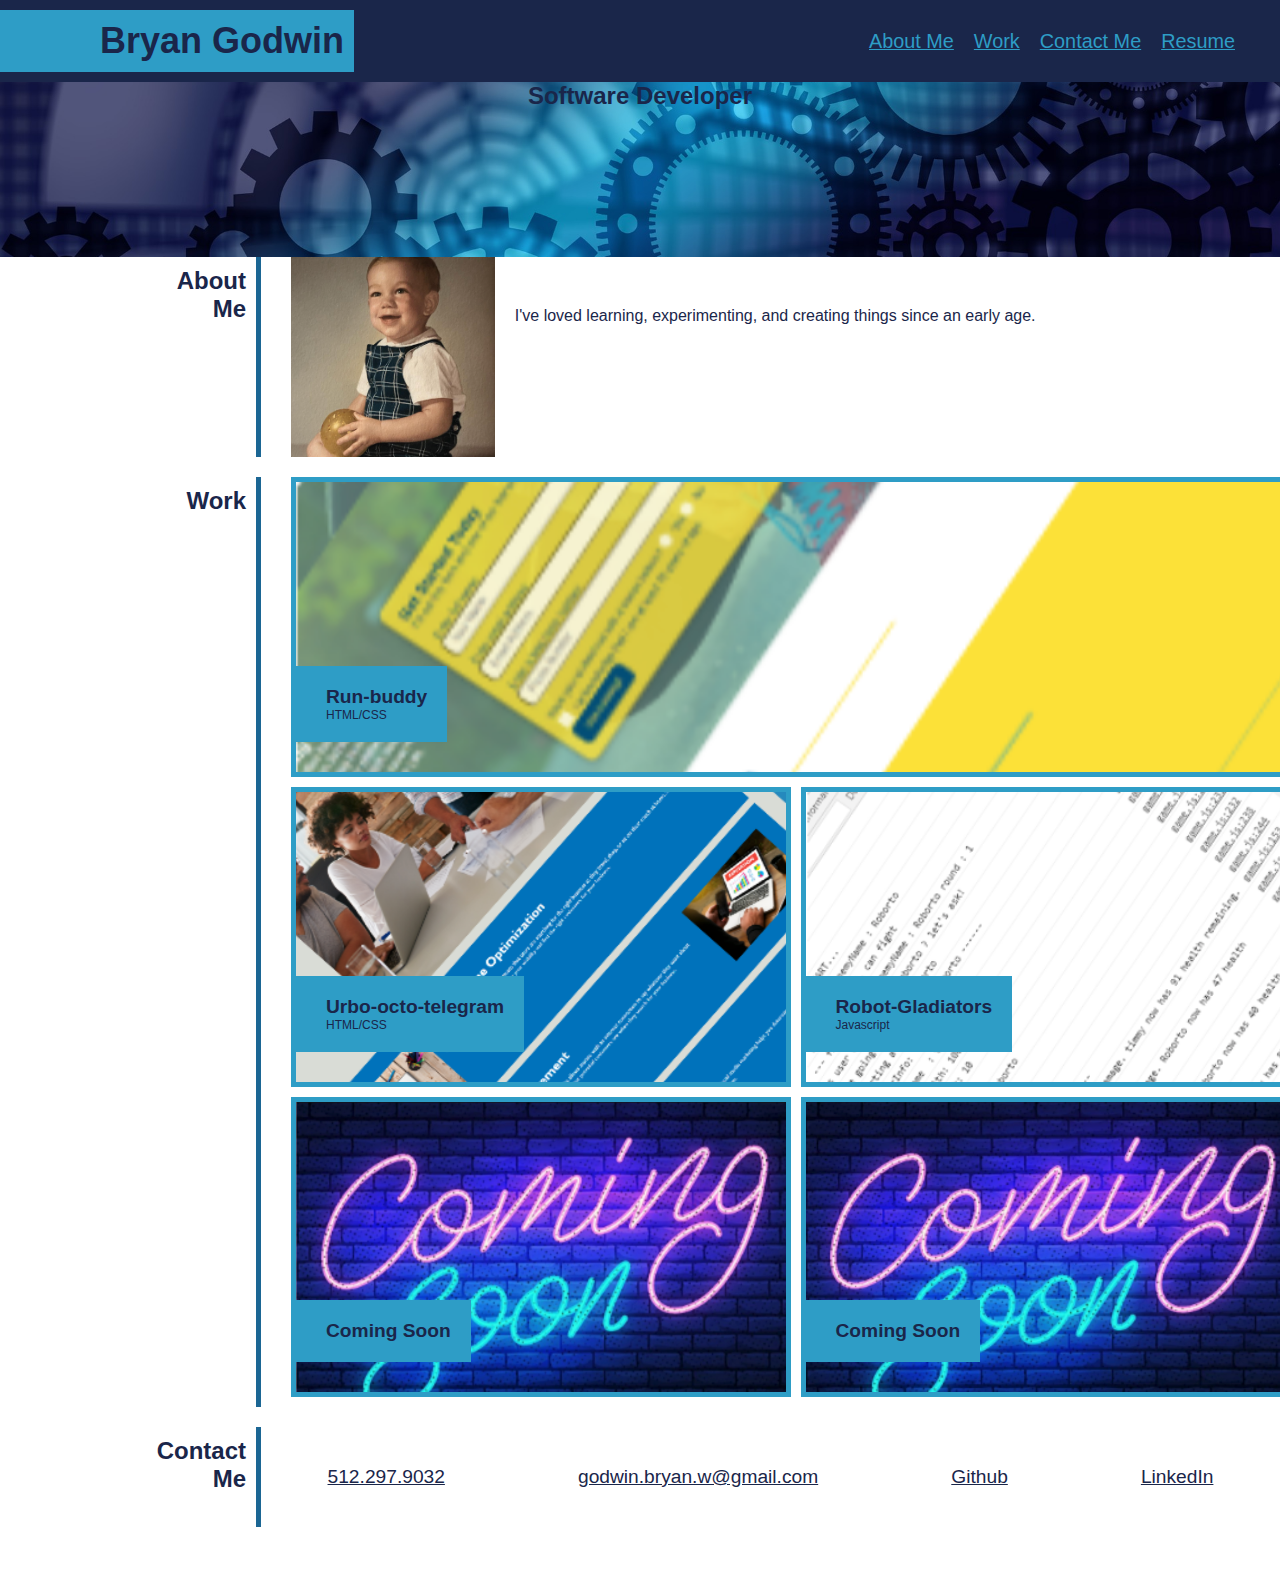
==== develop/index.html @ 1ed0c96d "added about me section content" ====
<!DOCTYPE html>
<html lang="en-us">
  <head>
    <meta charset="UTF-8" />
    <link rel="stylesheet" href="./assets/css/styles.css" />
    <title>Bryan Godwin Developer Portfolio</title>
  </head>

  <body>
    <!-- Header Section Starts Here -->
    <header>
      <h1>Bryan Godwin</h1>
      <nav>
        <ul>
          <li>
            <a href="#about-me">About Me</a>
          </li>
          <li>
            <a href="#work">Work</a>
          </li>
          <li>
            <a href="#contact-me">Contact Me</a>
          </li>
          <li>
            <a href="#resume">Resume</a>
          </li>
        </ul>
      </nav>
    </header>
    <!-- Header Section Ends Here -->

    <!-- Hero Section Starts Here -->
    <section id="hero" class="hero-section">
      <h2>Software Developer</h2>
    </section>
    <!-- Hero Section Ends Here -->

    <!-- About Me Section Starts Here -->
    <section id="about-me" class="category-row-item">
      <div class="category-title">
        <div class="category-title-content">
          <h2>About</h2>
          <h2>Me</h2>
        </div>
      </div>
      <div class="category-content">
        <div class="about-me-collection">
          <div class="about-me-left-item">
            <div class="about-me-item-border">
              <img
                src="./assets/images/bg_photo.png"
                alt="a young Bryan Godwin, eager to learn HTML and CSS"
              />
            </div>
          </div>

          <div class="about-me-right-item">
            <div class="about-me-item-border">
              <p>
                I've loved learning, experimenting, and creating things since an
                early age.
              </p>
              <br />
              <p>
                I love to code because I am always learning and challenging
                myself.
              </p>
              <br />
              <p>
                I love to code because it is fun. The sense of accomplishment
                when solving a complicated problem cannot be beat!
              </p>
              <br />
              <p>
                I love to code because it creates new opportunities for personal
                and professional growth.
              </p>
            </div>
          </div>
        </div>
      </div>
    </section>
    <!-- About Me Section Ends Here -->

    <!-- Work Section Starts Here -->
    <section id="work" class="category-row-item">
      <div class="category-title">
        <div class="category-title-content">
          <h2>Work</h2>
        </div>
      </div>
      <div class="category-content">
        <!-- This category content has two items, a "showcase project" and a "other projects"
             The "showcase project" can be styled independently of the "other projects"
        
             Each idividual project is in a div class "project-item"
             This div uses the onclick and style keywords to make this a clickable div with a background image

             The on-click url and background image are set in HTML rather than CSS because they are CONTENT 
             that belongs to a particular "project-item" instance, rather than a styling choice in CSS
        -->
        <div class="project-collection">
          <div class="showcase-project-item">
            <div
              class="project-item-border"
              onclick="location.href='https://godwinbw.github.io/run-buddy/';"
              style="
                cursor: pointer;
                background-image: url('./assets/images/run_buddy.png');
              "
            >
              <div class="project-label">
                <h4>Run-buddy</h4>
                <p>HTML/CSS</p>
              </div>
            </div>
          </div>

          <div class="project-item">
            <div
              class="project-item-border"
              onclick="location.href='https://godwinbw.github.io/urban-octo-telegram/Develop/';"
              style="
                cursor: pointer;
                background-image: url('./assets/images/urbo_octo_telegram.png');
              "
            >
              <div class="project-label">
                <h4>Urbo-octo-telegram</h4>
                <p>HTML/CSS</p>
              </div>
            </div>
          </div>

          <div class="project-item">
            <div
              class="project-item-border"
              onclick="location.href='https://godwinbw.github.io/robot-gladiators/';"
              style="
                cursor: pointer;
                background-image: url('./assets/images/robot_gladiators.png');
              "
            >
              <div class="project-label">
                <h4>Robot-Gladiators</h4>
                <p>Javascript</p>
              </div>
            </div>
          </div>

          <div class="project-item">
            <div
              class="project-item-border"
              style="background-image: url('./assets/images/coming_soon_1.png')"
            >
              <div class="project-label">
                <h4>Coming Soon</h4>
              </div>
            </div>
          </div>

          <div class="project-item">
            <div
              class="project-item-border"
              style="background-image: url('./assets/images/coming_soon_2.png')"
            >
              <div class="project-label">
                <h4>Coming Soon</h4>
              </div>
            </div>
          </div>
        </div>
      </div>
    </section>
    <!-- Work Section Starts Here -->

    <!-- Contact Me Section Starts Here -->
    <section id="contact-me" class="category-row-item">
      <div class="category-title">
        <div class="category-title-content">
          <h2>Contact</h2>
          <h2>Me</h2>
        </div>
      </div>
      <div class="category-content">
        <div class="contact-me-collection">
          <div class="contact-me-item">
            <div class="contact-me-item-content">
              <a href="tel:512-297-9032">512.297.9032</a>
            </div>
          </div>

          <div class="contact-me-item">
            <div class="contact-me-item-content">
              <a href="mailto:godwin.bryan.w@gmail.com"
                >godwin.bryan.w@gmail.com</a
              >
            </div>
          </div>

          <div class="contact-me-item">
            <div class="contact-me-item-content">
              <a href="https://github.com/godwinbw">Github</a>
            </div>
          </div>

          <div class="contact-me-item">
            <div class="contact-me-item-content">
              <a href="https://www.linkedin.com/in/bryangodwin">LinkedIn</a>
            </div>
          </div>
        </div>
      </div>
    </section>
    <!-- Contact Me Section Ends Here -->
  </body>
</html>
---- develop/assets/css/styles.css ----
/* custom variables */

/* background image taken from */
/* https://pixabay.com/illustrations/gears-wallpaper-banner-header-1311171/ */

/* color pallete generated using background image        */
/* https://www.canva.com/colors/color-palette-generator/ */
/* https://color.adobe.com/create/image */

:root {
  --big-stone: #1a264aff;
  --curious-blue: #2e9dc6ff;
  --matisse: #1b6694ff;
  --jelly-bean: #2a85aaff;
}

/* remove default margins from every elememt */
* {
  margin: 0;
  padding: 0;
  box-sizing: border-box;
}

/* styles for all content in the body */
body {
  color: var(--big-stone);
  font-family: Helvetia, Arial, sans-serif;
}

/* Header Style Start */
header {
  padding-left: 0px;
  padding-right: 35px;
  padding-top: 10px;
  padding-bottom: 10px;

  background-color: var(--big-stone);
  display: flex;
  justify-content: space-between;
  flex-wrap: wrap;
  position: -webkit-sticky;
  position: sticky;
  top: 0;
  z-index: 9999;
}

header h1 {
  font-weight: bold;
  font-size: 36px;
  color: var(--big-stone);
  background-color: var(--curious-blue);
  padding-left: 100px;
  padding-right: 10px;
  padding-top: 10px;
  padding-bottom: 10px;
  text-shadow: 0 0 10px rgba(0, 0, 0, 0, 0.5);
}

header nav {
  display: flex;
  align-items: center;
}

header nav ul {
  display: flex;
  flex-wrap: wrap;
  justify-content: space-between;
  align-items: center;
  list-style: none;
}

header nav ul li a {
  align-items: center;
  padding: 10px 10px;
  font-weight: lighter;
  font-size: 1.55vw;
  color: var(--curious-blue);
  text-shadow: 0 0 10px rgba(0, 0, 0, 0, 0.5);
}

header nav ul li a:hover {
  background: var(--curious-blue);
  color: var(--big-stone);
  border-radius: 15px;
  text-shadow: none;
}

/* Header Style End */

/* Hero Section Style Start */
.hero-section {
  background-image: url("../images/hero_background.jpg");
  background-size: cover;
  background-position: center;
  background-attachment: scroll;
  background-position: 80%;
  min-height: 175px;

  display: flex;
  justify-content: center;
  flex-wrap: wrap;
  align-items: flex-start;
}

/* Hero Section Style End */

/* CATEGORY Content Style Start */
/* This is a generic style used for a CATEGORY row (e.g. "About Me" or "Work") */

.category-row-item {
  display: flex;
  flex-direction: row;
  flex-wrap: nowrap;
  justify-content: flex-start;
  align-items: flex-start;
  align-content: stretch;
  margin-bottom: 20px;
}

.category-title {
  display: flex;
  order: 0;
  flex: 0 1 20%;
  align-self: auto;
  min-width: 150px;

  margin-top: 10px;
  margin-bottom: 30px;

  justify-content: flex-end;
  align-items: flex-start;
}

.category-title-content {
  display: flex;
  flex-direction: column;
  padding-top: 0px;
  padding-right: 10px;
  padding-bottom: 30px;
  align-self: flex-start;
}

.category-title-content h2 {
  align-self: flex-end;
}

.category-content {
  display: flex;
  flex-direction: row;
  flex-wrap: wrap;
  order: 0;
  flex: 0 1 80%;
  align-self: auto;
  border-left: 5px solid var(--matisse);
  padding-top: 0px;
  padding-bottom: 0px;
  min-height: 100px;
}

/* ABOUT ME Section Style Start */
.about-me-collection {
  display: flex;
  flex-direction: row;
  flex-wrap: wrap;
  align-items: center;
  justify-content: space-between;
  min-width: 100%;
  max-width: 100%;
  min-height: 100%;
  margin-left: 30px;
}

.about-me-left-item {
  display: flex;
  order: 0;
  flex: 0 1 20%;
  align-self: auto;
  min-height: 50px;
  max-height: 200px;

  margin-top: 0px;
  margin-bottom: 0px;

  justify-content: center;
  align-items: center;
  overflow: hidden;
}

.about-me-left-item img {
  min-width: 100%;
  min-height: 100%;
  object-fit: contain;
}

.about-me-right-item {
  display: flex;
  flex-direction: column;
  flex-wrap: nowrap;
  order: 0;
  flex: 0 1 80%;
  align-self: auto;
  padding-top: 0px;
  padding-bottom: 0px;
  padding-left: 20px;
  min-height: 100px;
}

.about-me-item-border {
  display: flex;
  align-self: auto;
  min-width: 100%;
  max-width: 100%;
  min-height: 100%;
  max-height: 100%;
}

.about-me-right-item p {
  display: flex;
  min-height: 100%;
  max-height: 100%;
  min-width: 100%;
  min-width: 100%;
}

/* ABOUT ME Section Style End */

/* AT WORK Section Style Start */

.project-collection {
  display: flex;
  flex-direction: row;
  flex-wrap: wrap;
  justify-content: flex-start;
  align-items: flex-start;
  align-content: stretch;
  min-width: 100%;
  margin-left: 30px;
}

.showcase-project-item {
  display: flex;
  align-self: auto;
  min-width: 100%;
  max-width: 100%;
  min-height: 300px;

  padding-right: 10px;
  margin-bottom: 10px;
}

.project-item {
  display: flex;
  align-self: auto;
  min-width: 50%;
  max-width: 50%;
  min-height: 300px;

  padding-right: 10px;
  margin-bottom: 10px;
}

.project-item-border {
  display: flex;
  align-self: auto;
  min-width: 100%;
  max-width: 100%;
  min-height: 100%;
  max-height: 100%;

  background-size: cover;

  border-color: var(--curious-blue);
  border-width: 5px;
  border-style: solid;
}

.project-label {
  background-color: var(--curious-blue);

  padding-left: 30px;
  padding-right: 20px;
  padding-top: 20px;
  padding-bottom: 20px;

  margin-bottom: 30px;
  align-self: flex-end;
}

.project-label h4 {
  display: flex;
  font-size: larger;
  font-weight: bold;
  color: var(--big-stone);
  text-shadow: 0 0 10px rgba(0, 0, 0, 0, 0.5);
}

.project-label p {
  display: flex;

  font-weight: normal;
  font-size: 12px;
  color: var(--big-stone);
}

/* AT WORK Section Style End */

/* CONTACT ME Section Style Start */

.contact-me-collection {
  display: flex;
  flex-direction: row;
  flex-wrap: wrap;
  align-items: center;
  justify-content: space-around;
  min-width: 100%;
  max-width: 100%;
  min-height: 100%;
}
.contact-me-item {
  display: flex;
  align-self: center;
}

.contact-me-item-content {
  display: flex;
}

.contact-me-item-content a {
  color: var(--big-stone);
  font-family: Helvetia, Arial, sans-serif;
  font-size: larger;
}

/* CONTACT ME Section Style End */

/* RESPONSIVE DESIGN Section Start */

/* MEDIA QUERY FOR SMALLER DESKTOP SCREENS AND SMALLER */
@media screen and (max-width: 980px) {
}

/* MEDIA QUERY FOR TABLETS AND SMALLER */
@media screen and (max-width: 768px) {
}

/* MEDIA QUERY FOR MOBILE PHONES AND SMALLER */
@media screen and (max-width: 575px) {
}
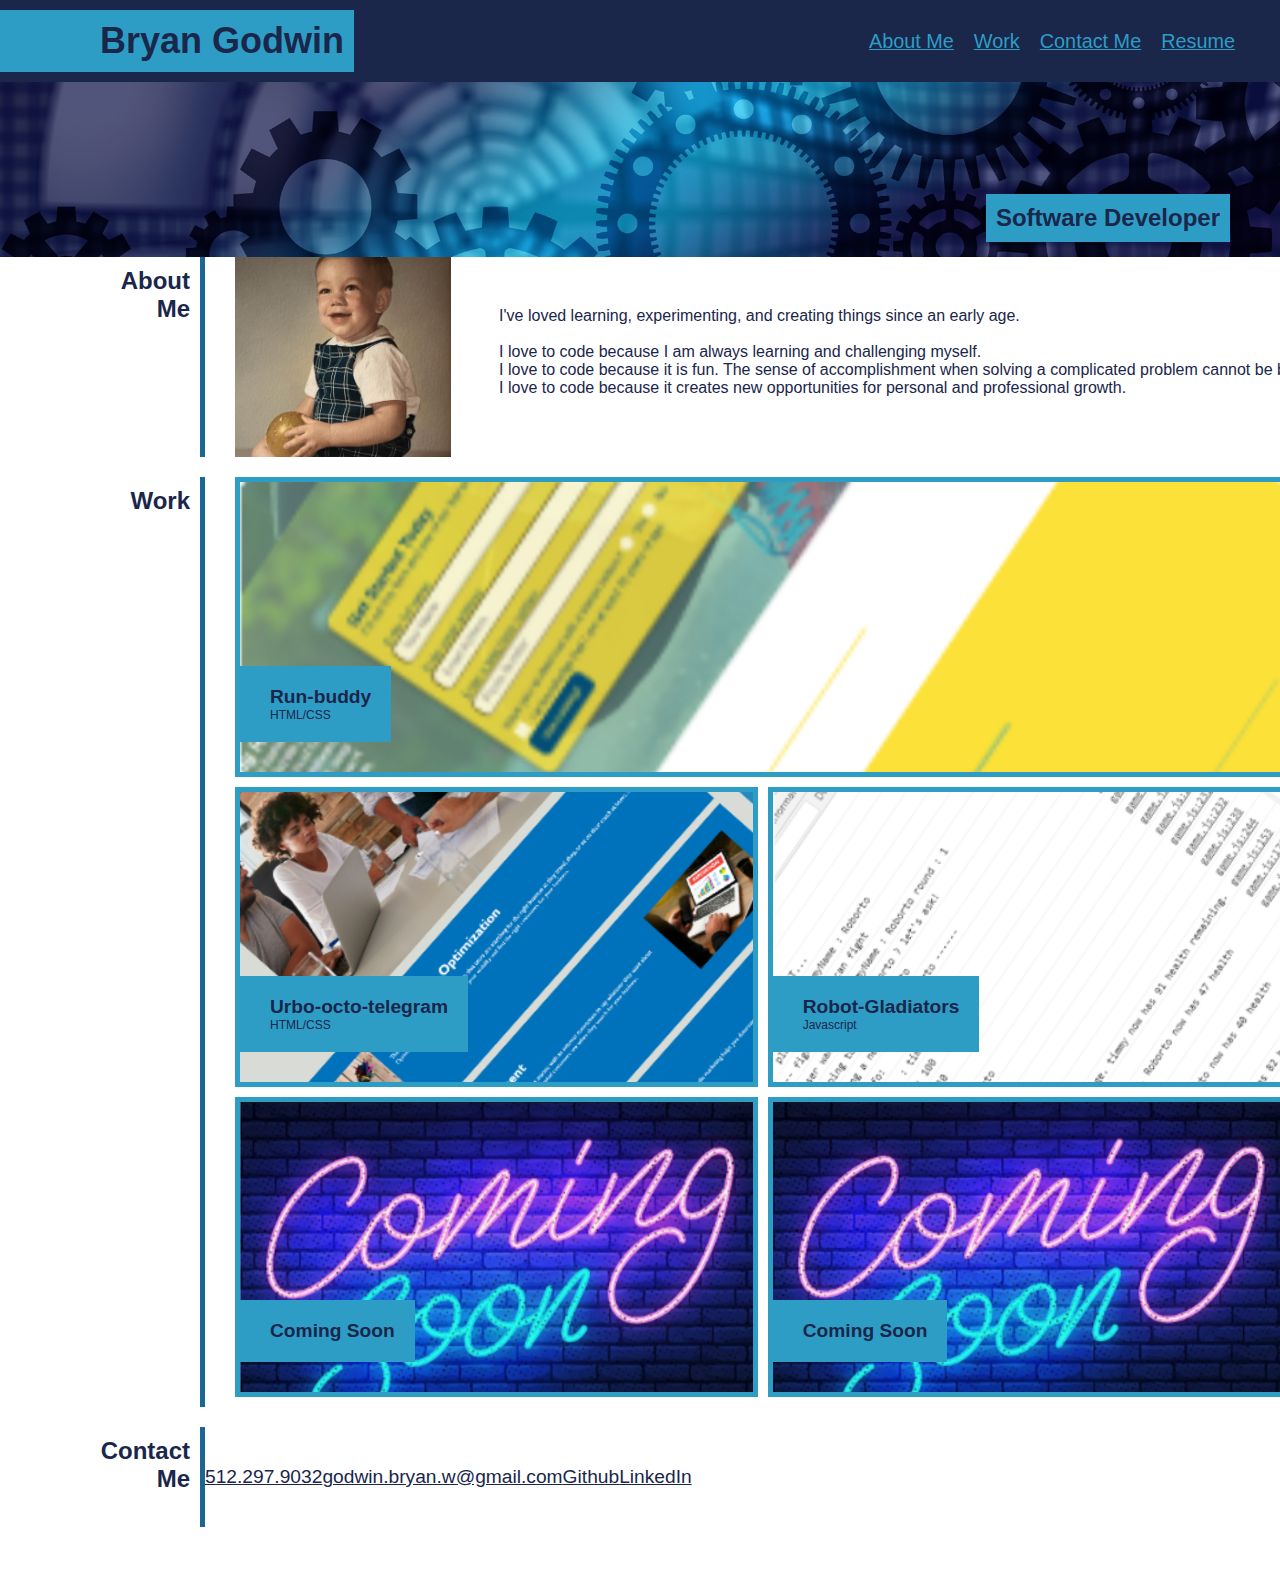
==== commit 716f01be: "added hero section css styling" ====
--- a/develop/index.html
+++ b/develop/index.html
@@ -31,7 +31,9 @@
 
     <!-- Hero Section Starts Here -->
     <section id="hero" class="hero-section">
-      <h2>Software Developer</h2>
+      <div class="hero-section-content">
+        <h2>Software Developer</h2>
+      </div>
     </section>
     <!-- Hero Section Ends Here -->
 
@@ -65,12 +67,10 @@
                 I love to code because I am always learning and challenging
                 myself.
               </p>
-              <br />
               <p>
                 I love to code because it is fun. The sense of accomplishment
                 when solving a complicated problem cannot be beat!
               </p>
-              <br />
               <p>
                 I love to code because it creates new opportunities for personal
                 and professional growth.
--- a/develop/assets/css/styles.css
+++ b/develop/assets/css/styles.css
@@ -97,9 +97,23 @@
   min-height: 175px;
 
   display: flex;
-  justify-content: center;
-  flex-wrap: wrap;
+  justify-content: flex-end;
+  flex-wrap: nowrap;
   align-items: flex-start;
+}
+
+.hero-section-content {
+  background-color: var(--curious-blue);
+
+  padding-left: 10px;
+  padding-right: 10px;
+  padding-top: 10px;
+  padding-bottom: 10px;
+
+  margin-bottom: 15px;
+  margin-right: 50px;
+
+  align-self: flex-end;
 }
 
 /* Hero Section Style End */
@@ -120,9 +134,10 @@
 .category-title {
   display: flex;
   order: 0;
-  flex: 0 1 20%;
-  align-self: auto;
-  min-width: 150px;
+  flex: 0 1 auto;
+  align-self: auto;
+  min-width: 200px;
+  max-width: 200px;
 
   margin-top: 10px;
   margin-bottom: 30px;
@@ -149,7 +164,7 @@
   flex-direction: row;
   flex-wrap: wrap;
   order: 0;
-  flex: 0 1 80%;
+  flex: 0 1 auto;
   align-self: auto;
   border-left: 5px solid var(--matisse);
   padding-top: 0px;
@@ -161,12 +176,10 @@
 .about-me-collection {
   display: flex;
   flex-direction: row;
-  flex-wrap: wrap;
+  flex-wrap: nowrap;
   align-items: center;
   justify-content: space-between;
-  min-width: 100%;
-  max-width: 100%;
-  min-height: 100%;
+
   margin-left: 30px;
 }
 
@@ -186,27 +199,25 @@
   overflow: hidden;
 }
 
-.about-me-left-item img {
-  min-width: 100%;
-  min-height: 100%;
-  object-fit: contain;
-}
-
 .about-me-right-item {
   display: flex;
   flex-direction: column;
-  flex-wrap: nowrap;
+  flex-wrap: wrap;
   order: 0;
-  flex: 0 1 80%;
+  flex: 0 1 auto;
   align-self: auto;
   padding-top: 0px;
   padding-bottom: 0px;
   padding-left: 20px;
   min-height: 100px;
+  max-height: 100%;
 }
 
 .about-me-item-border {
   display: flex;
+  flex-direction: column;
+  flex-wrap: nowrap;
+
   align-self: auto;
   min-width: 100%;
   max-width: 100%;
@@ -214,8 +225,22 @@
   max-height: 100%;
 }
 
-.about-me-right-item p {
-  display: flex;
+.about-me-item-border img {
+  min-width: 100%;
+  min-height: 100%;
+  object-fit: contain;
+}
+
+.about-me-item-border p {
+  display: flex;
+  flex-wrap: wrap;
+
+  font-size: medium;
+  font-weight: normal;
+
+  white-space: normal;
+  overflow-wrap: break-word;
+
   min-height: 100%;
   max-height: 100%;
   min-width: 100%;
@@ -341,8 +366,36 @@
 
 /* MEDIA QUERY FOR TABLETS AND SMALLER */
 @media screen and (max-width: 768px) {
+  .category-title {
+    min-width: 150px;
+    max-width: 150px;
+  }
+
+  .project-item {
+    min-height: 200px;
+  }
 }
 
 /* MEDIA QUERY FOR MOBILE PHONES AND SMALLER */
 @media screen and (max-width: 575px) {
-}
+  .category-title {
+    min-width: 100px;
+    max-width: 10px;
+  }
+
+  .category-content {
+    flex: 0 1 70%;
+  }
+
+  .project-item {
+    display: flex;
+    align-self: auto;
+    min-width: 100%;
+    max-width: 100%;
+    min-height: 100px;
+  }
+
+  .contact-me-collection {
+    flex-direction: column;
+  }
+}
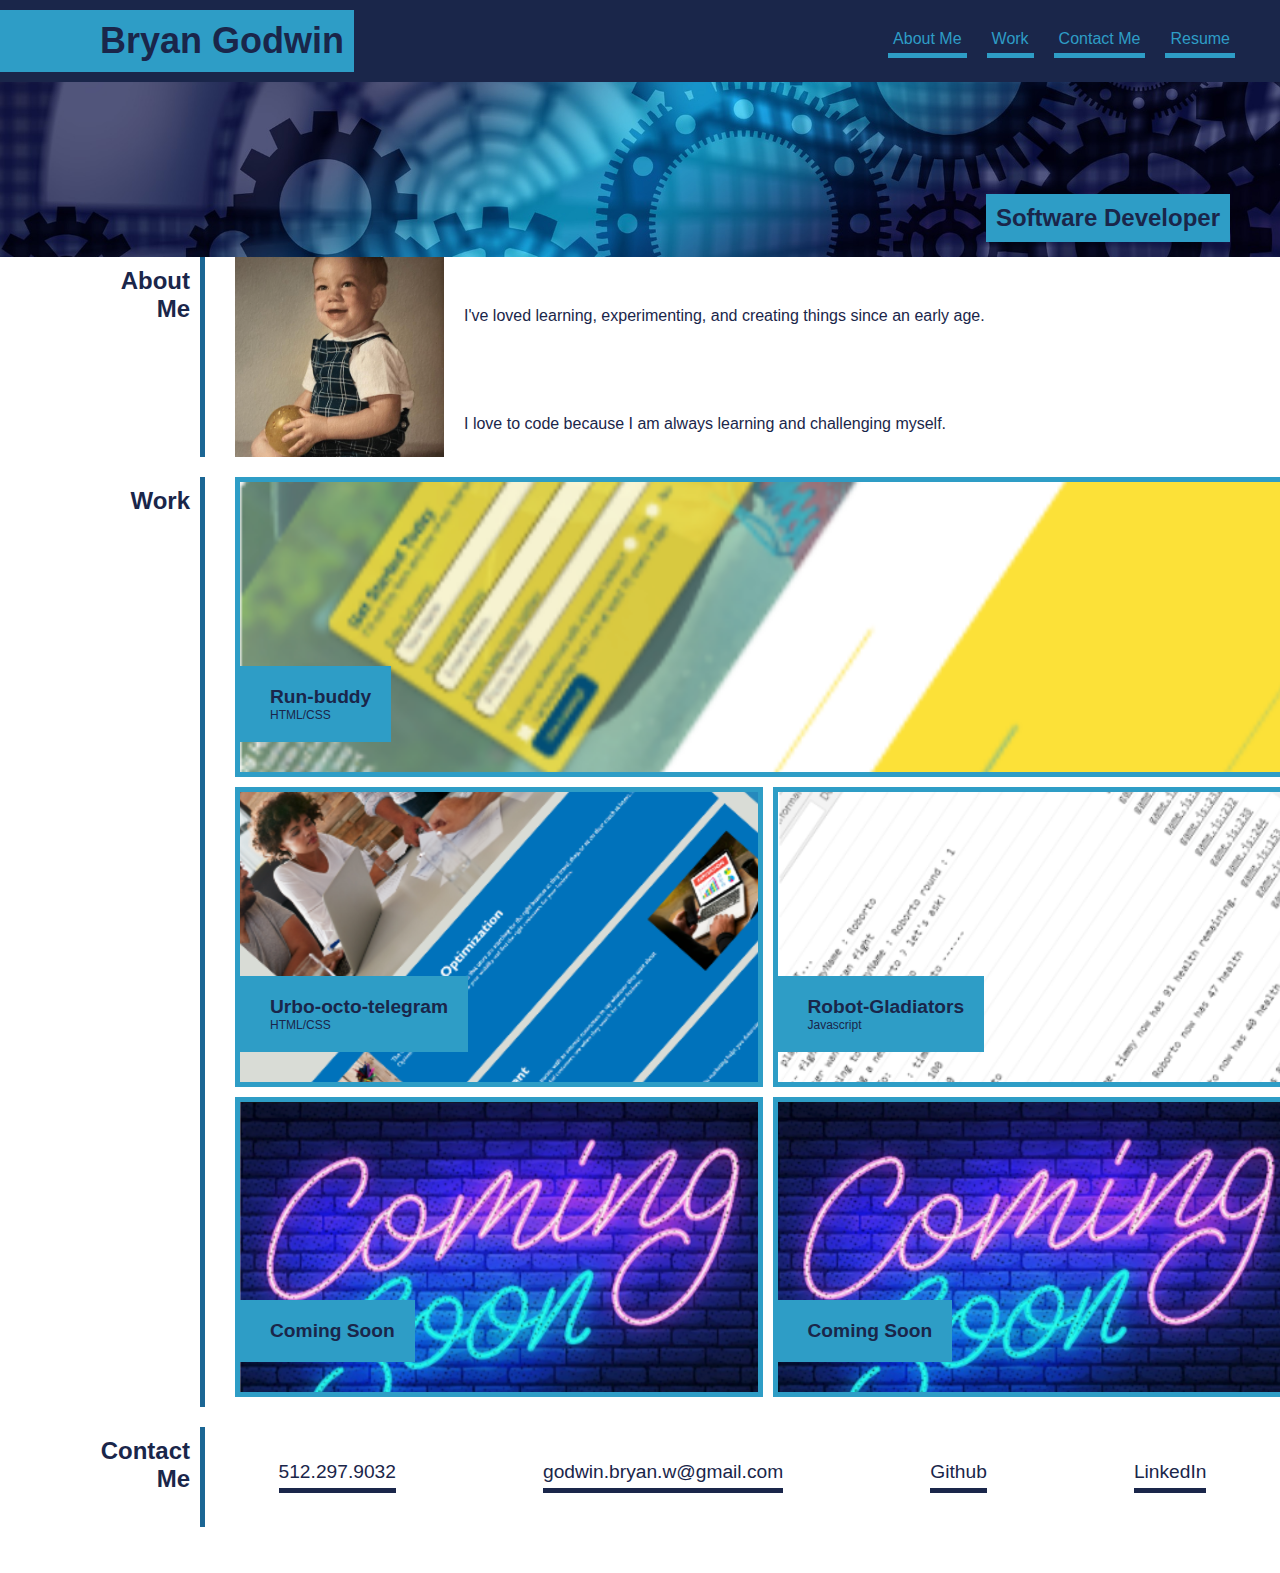
==== commit 7b1240fd: "still working on about me word wrap" ====
--- a/develop/index.html
+++ b/develop/index.html
@@ -2,6 +2,7 @@
 <html lang="en-us">
   <head>
     <meta charset="UTF-8" />
+    <meta name="viewport" content="width=device-width, initial-scale=1.0" />
     <link rel="stylesheet" href="./assets/css/styles.css" />
     <title>Bryan Godwin Developer Portfolio</title>
   </head>
@@ -47,8 +48,8 @@
       </div>
       <div class="category-content">
         <div class="about-me-collection">
-          <div class="about-me-left-item">
-            <div class="about-me-item-border">
+          <div class="about-me-photo">
+            <div class="about-me-photo-border">
               <img
                 src="./assets/images/bg_photo.png"
                 alt="a young Bryan Godwin, eager to learn HTML and CSS"
@@ -56,8 +57,8 @@
             </div>
           </div>
 
-          <div class="about-me-right-item">
-            <div class="about-me-item-border">
+          <div class="about-me-content">
+            <div class="about-me-content-border">
               <p>
                 I've loved learning, experimenting, and creating things since an
                 early age.
@@ -69,7 +70,7 @@
               </p>
               <p>
                 I love to code because it is fun. The sense of accomplishment
-                when solving a complicated problem cannot be beat!
+                when solving a complicated problem can't be beat!
               </p>
               <p>
                 I love to code because it creates new opportunities for personal
--- a/develop/assets/css/styles.css
+++ b/develop/assets/css/styles.css
@@ -59,30 +59,38 @@
 header nav {
   display: flex;
   align-items: center;
+  justify-content: space-around;
 }
 
 header nav ul {
   display: flex;
   flex-wrap: wrap;
-  justify-content: space-between;
+  justify-content: space-around;
   align-items: center;
   list-style: none;
 }
 
 header nav ul li a {
-  align-items: center;
-  padding: 10px 10px;
+  display: flex;
+  align-items: center;
+  padding: 5px;
+  margin: 10px;
   font-weight: lighter;
-  font-size: 1.55vw;
+  font-size: medium;
   color: var(--curious-blue);
   text-shadow: 0 0 10px rgba(0, 0, 0, 0, 0.5);
-}
-
+  border-bottom: 5px solid var(--curious-blue);
+}
+
+header nav ul li a:link {
+  text-decoration: none;
+}
 header nav ul li a:hover {
   background: var(--curious-blue);
   color: var(--big-stone);
   border-radius: 15px;
   text-shadow: none;
+  text-decoration: none;
 }
 
 /* Header Style End */
@@ -164,26 +172,29 @@
   flex-direction: row;
   flex-wrap: wrap;
   order: 0;
-  flex: 0 1 auto;
+  flex: 1 1 0;
   align-self: auto;
   border-left: 5px solid var(--matisse);
   padding-top: 0px;
   padding-bottom: 0px;
   min-height: 100px;
+  min-width: 0;
 }
 
 /* ABOUT ME Section Style Start */
 .about-me-collection {
   display: flex;
+  flex: 1 1 0;
   flex-direction: row;
-  flex-wrap: nowrap;
+  flex-wrap: wrap;
   align-items: center;
   justify-content: space-between;
 
   margin-left: 30px;
-}
-
-.about-me-left-item {
+  margin-bottom: 10p;
+}
+
+.about-me-photo {
   display: flex;
   order: 0;
   flex: 0 1 20%;
@@ -199,12 +210,32 @@
   overflow: hidden;
 }
 
-.about-me-right-item {
+.about-me-photo-border {
   display: flex;
   flex-direction: column;
+  flex-wrap: nowrap;
+
+  align-self: auto;
+  min-width: 100%;
+  max-width: 100%;
+  min-height: 100%;
+  max-height: 100%;
+
+  margin-bottom: 10px;
+}
+
+.about-me-photo-border img {
+  min-width: 100%;
+  min-height: 100%;
+  object-fit: scale-down;
+}
+
+.about-me-content {
+  display: flex;
+  flex-direction: column;
   flex-wrap: wrap;
   order: 0;
-  flex: 0 1 auto;
+  flex: 1 1 auto;
   align-self: auto;
   padding-top: 0px;
   padding-bottom: 0px;
@@ -213,33 +244,32 @@
   max-height: 100%;
 }
 
-.about-me-item-border {
+.about-me-content-border {
   display: flex;
   flex-direction: column;
   flex-wrap: nowrap;
+  flex: 1 1 0;
 
   align-self: auto;
   min-width: 100%;
   max-width: 100%;
   min-height: 100%;
   max-height: 100%;
-}
-
-.about-me-item-border img {
-  min-width: 100%;
-  min-height: 100%;
-  object-fit: contain;
-}
-
-.about-me-item-border p {
-  display: flex;
-  flex-wrap: wrap;
+
+  margin-bottom: 10px;
+}
+
+.about-me-content-border p {
+  display: flex;
+  flex-wrap: wrap;
+  flex: 1 1 auto;
 
   font-size: medium;
   font-weight: normal;
 
   white-space: normal;
   overflow-wrap: break-word;
+  word-wrap: break-word;
 
   min-height: 100%;
   max-height: 100%;
@@ -354,6 +384,12 @@
   color: var(--big-stone);
   font-family: Helvetia, Arial, sans-serif;
   font-size: larger;
+  padding-bottom: 5px;
+  border-bottom: 5px solid var(--big-stone);
+}
+
+.contact-me-item-content a:link {
+  text-decoration: none;
 }
 
 /* CONTACT ME Section Style End */
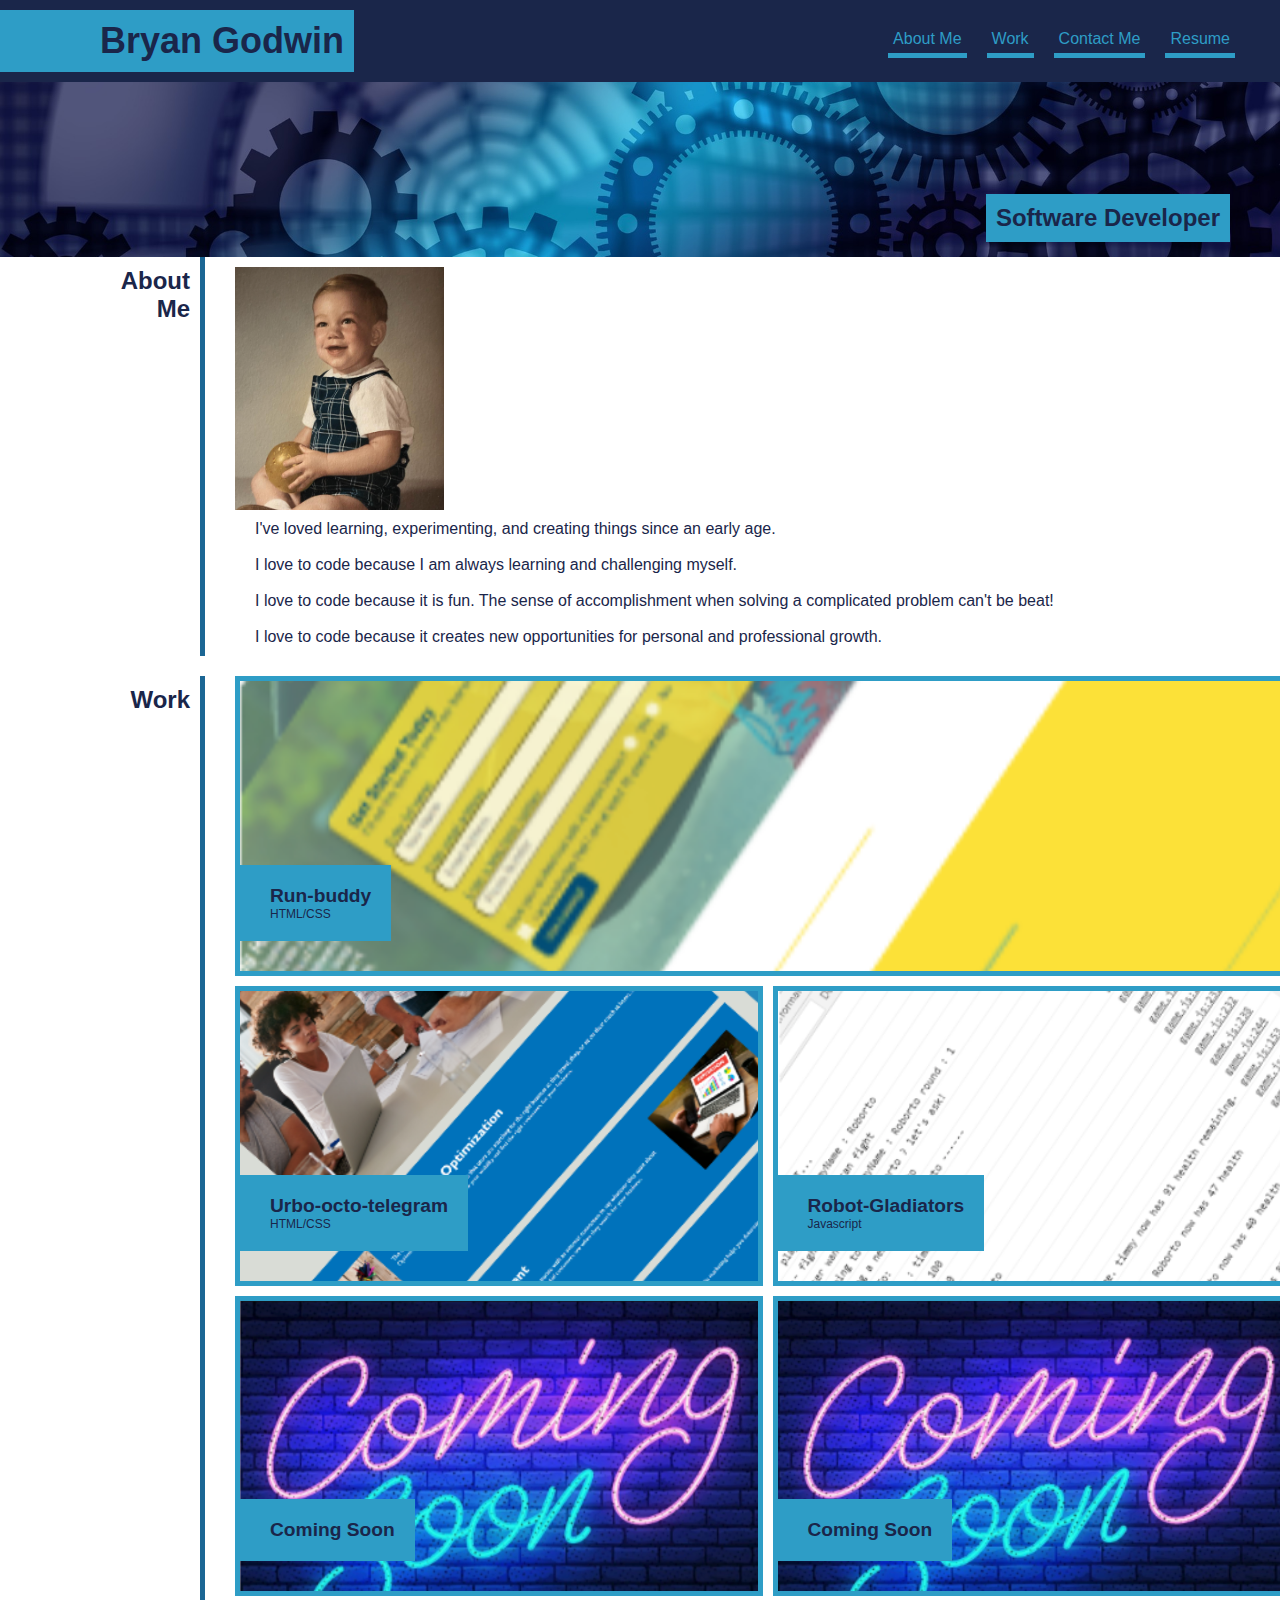
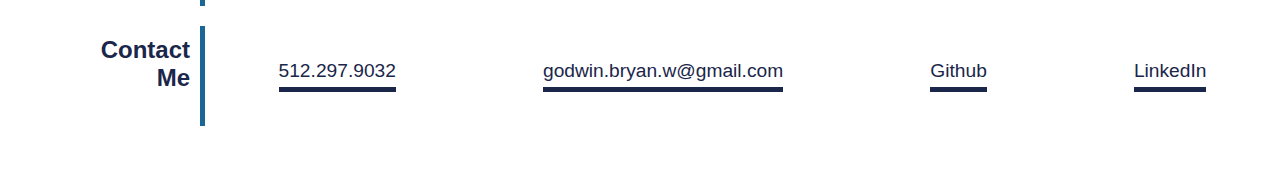
==== commit 1b98001f: "more changes to css" ====
--- a/develop/index.html
+++ b/develop/index.html
@@ -68,10 +68,12 @@
                 I love to code because I am always learning and challenging
                 myself.
               </p>
+              <br />
               <p>
                 I love to code because it is fun. The sense of accomplishment
                 when solving a complicated problem can't be beat!
               </p>
+              <br />
               <p>
                 I love to code because it creates new opportunities for personal
                 and professional growth.
--- a/develop/assets/css/styles.css
+++ b/develop/assets/css/styles.css
@@ -184,14 +184,15 @@
 /* ABOUT ME Section Style Start */
 .about-me-collection {
   display: flex;
-  flex: 1 1 0;
-  flex-direction: row;
-  flex-wrap: wrap;
-  align-items: center;
-  justify-content: space-between;
+  flex: 1 1 auto;
+  flex-direction: row;
+  flex-wrap: wrap;
+  align-items: center;
+  justify-content: flex-start;
 
   margin-left: 30px;
   margin-bottom: 10p;
+  max-width: 100%;
 }
 
 .about-me-photo {
@@ -200,34 +201,36 @@
   flex: 0 1 20%;
   align-self: auto;
   min-height: 50px;
-  max-height: 200px;
+  max-height: 1500px;
 
   margin-top: 0px;
   margin-bottom: 0px;
 
   justify-content: center;
   align-items: center;
-  overflow: hidden;
 }
 
 .about-me-photo-border {
   display: flex;
-  flex-direction: column;
+  flex-direction: row;
   flex-wrap: nowrap;
 
   align-self: auto;
+
+  margin-top: 10px;
+  margin-bottom: 10px;
   min-width: 100%;
   max-width: 100%;
   min-height: 100%;
   max-height: 100%;
-
-  margin-bottom: 10px;
 }
 
 .about-me-photo-border img {
   min-width: 100%;
+  max-width: 100%;
   min-height: 100%;
-  object-fit: scale-down;
+  max-height: 100%;
+  object-fit: contain;
 }
 
 .about-me-content {
@@ -240,6 +243,7 @@
   padding-top: 0px;
   padding-bottom: 0px;
   padding-left: 20px;
+  margin-right: 20px;
   min-height: 100px;
   max-height: 100%;
 }
@@ -253,8 +257,6 @@
   align-self: auto;
   min-width: 100%;
   max-width: 100%;
-  min-height: 100%;
-  max-height: 100%;
 
   margin-bottom: 10px;
 }
@@ -270,11 +272,6 @@
   white-space: normal;
   overflow-wrap: break-word;
   word-wrap: break-word;
-
-  min-height: 100%;
-  max-height: 100%;
-  min-width: 100%;
-  min-width: 100%;
 }
 
 /* ABOUT ME Section Style End */
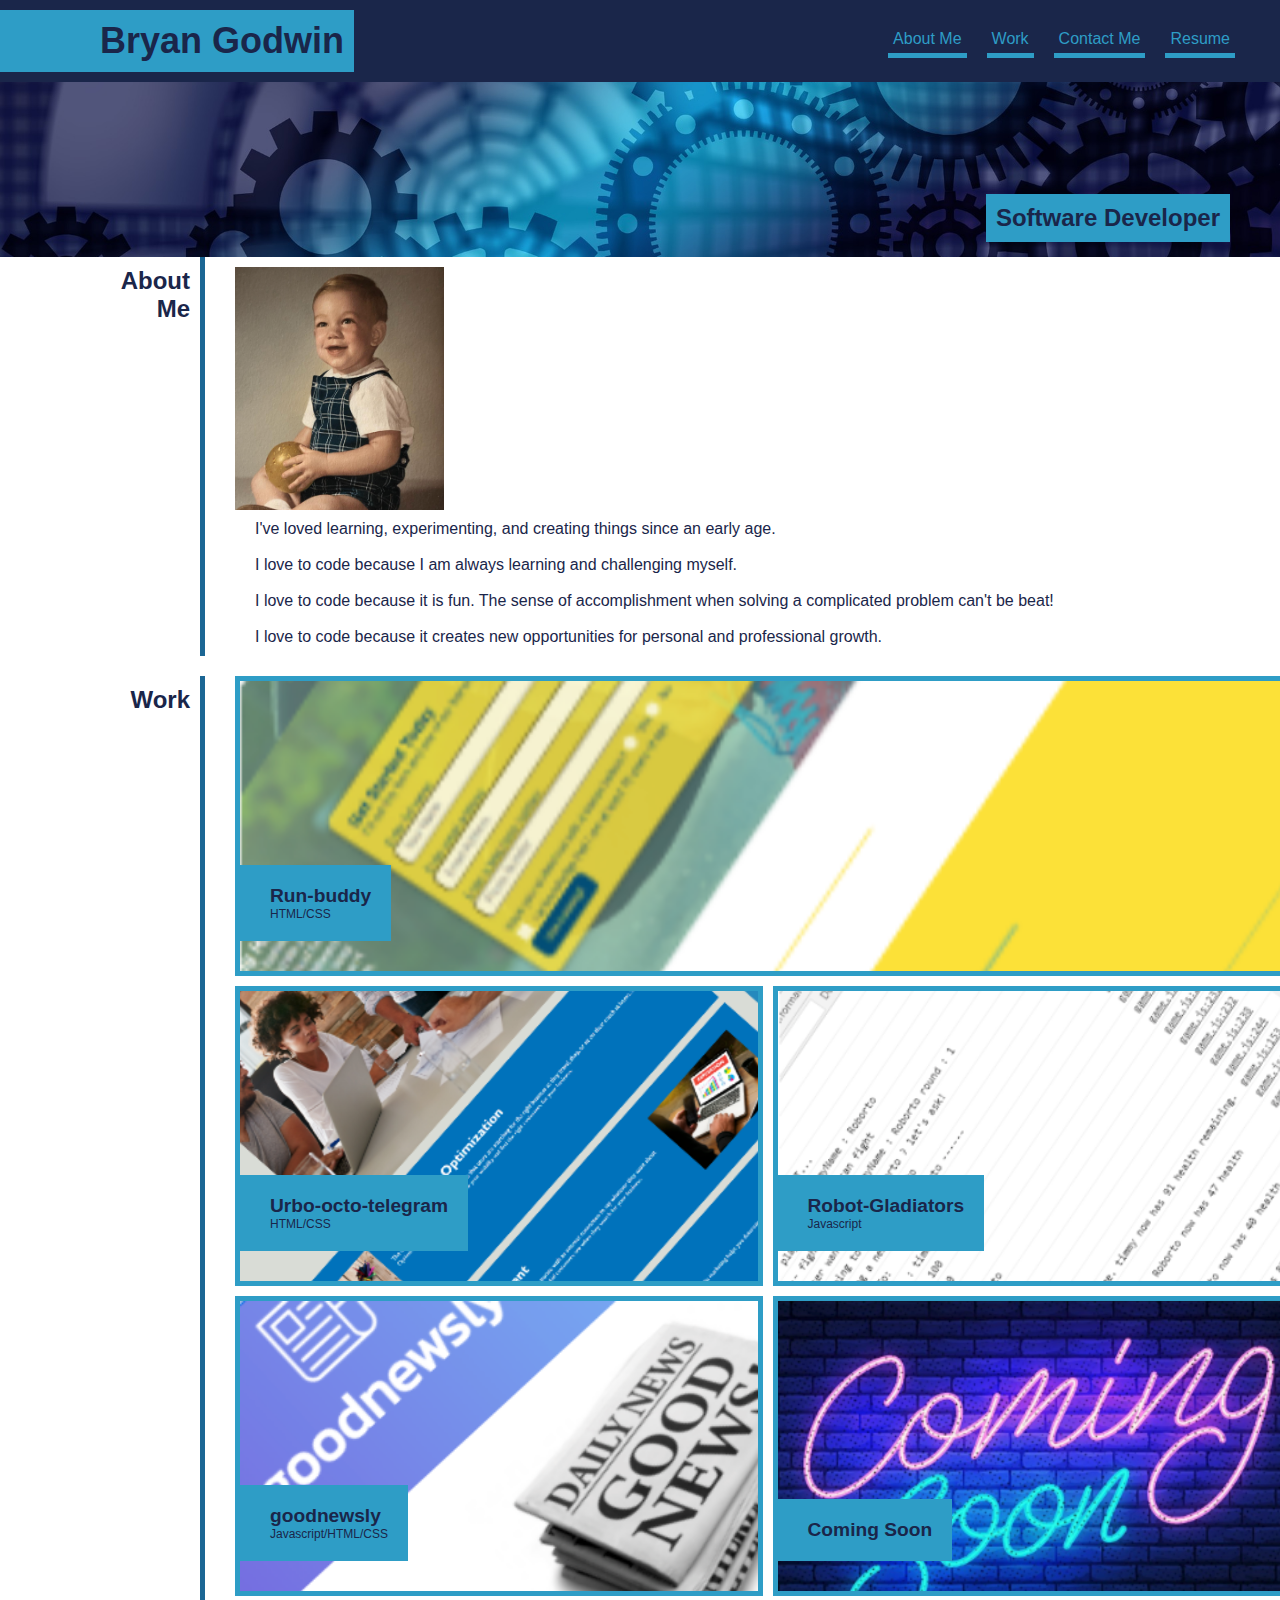
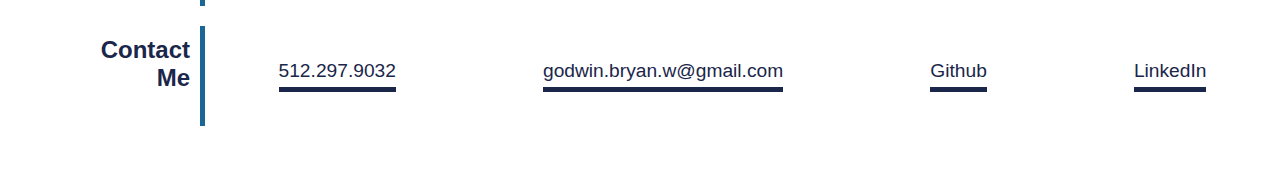
==== commit b5194571: "added goodnewsly" ====
--- a/develop/index.html
+++ b/develop/index.html
@@ -154,10 +154,12 @@
           <div class="project-item">
             <div
               class="project-item-border"
-              style="background-image: url('./assets/images/coming_soon_1.png')"
-            >
-              <div class="project-label">
-                <h4>Coming Soon</h4>
+              onclick="location.href='https://godwinbw.github.io/goodnewsly/';"
+              style="background-image: url('./assets/images/goodnewsly.png')"
+            >
+              <div class="project-label">
+                <h4>goodnewsly</h4>
+                <p>Javascript/HTML/CSS</p>
               </div>
             </div>
           </div>
--- a/develop/assets/css/styles.css
+++ b/develop/assets/css/styles.css
@@ -137,6 +137,7 @@
   align-items: flex-start;
   align-content: stretch;
   margin-bottom: 20px;
+  box-sizing: border-box;
 }
 
 .category-title {
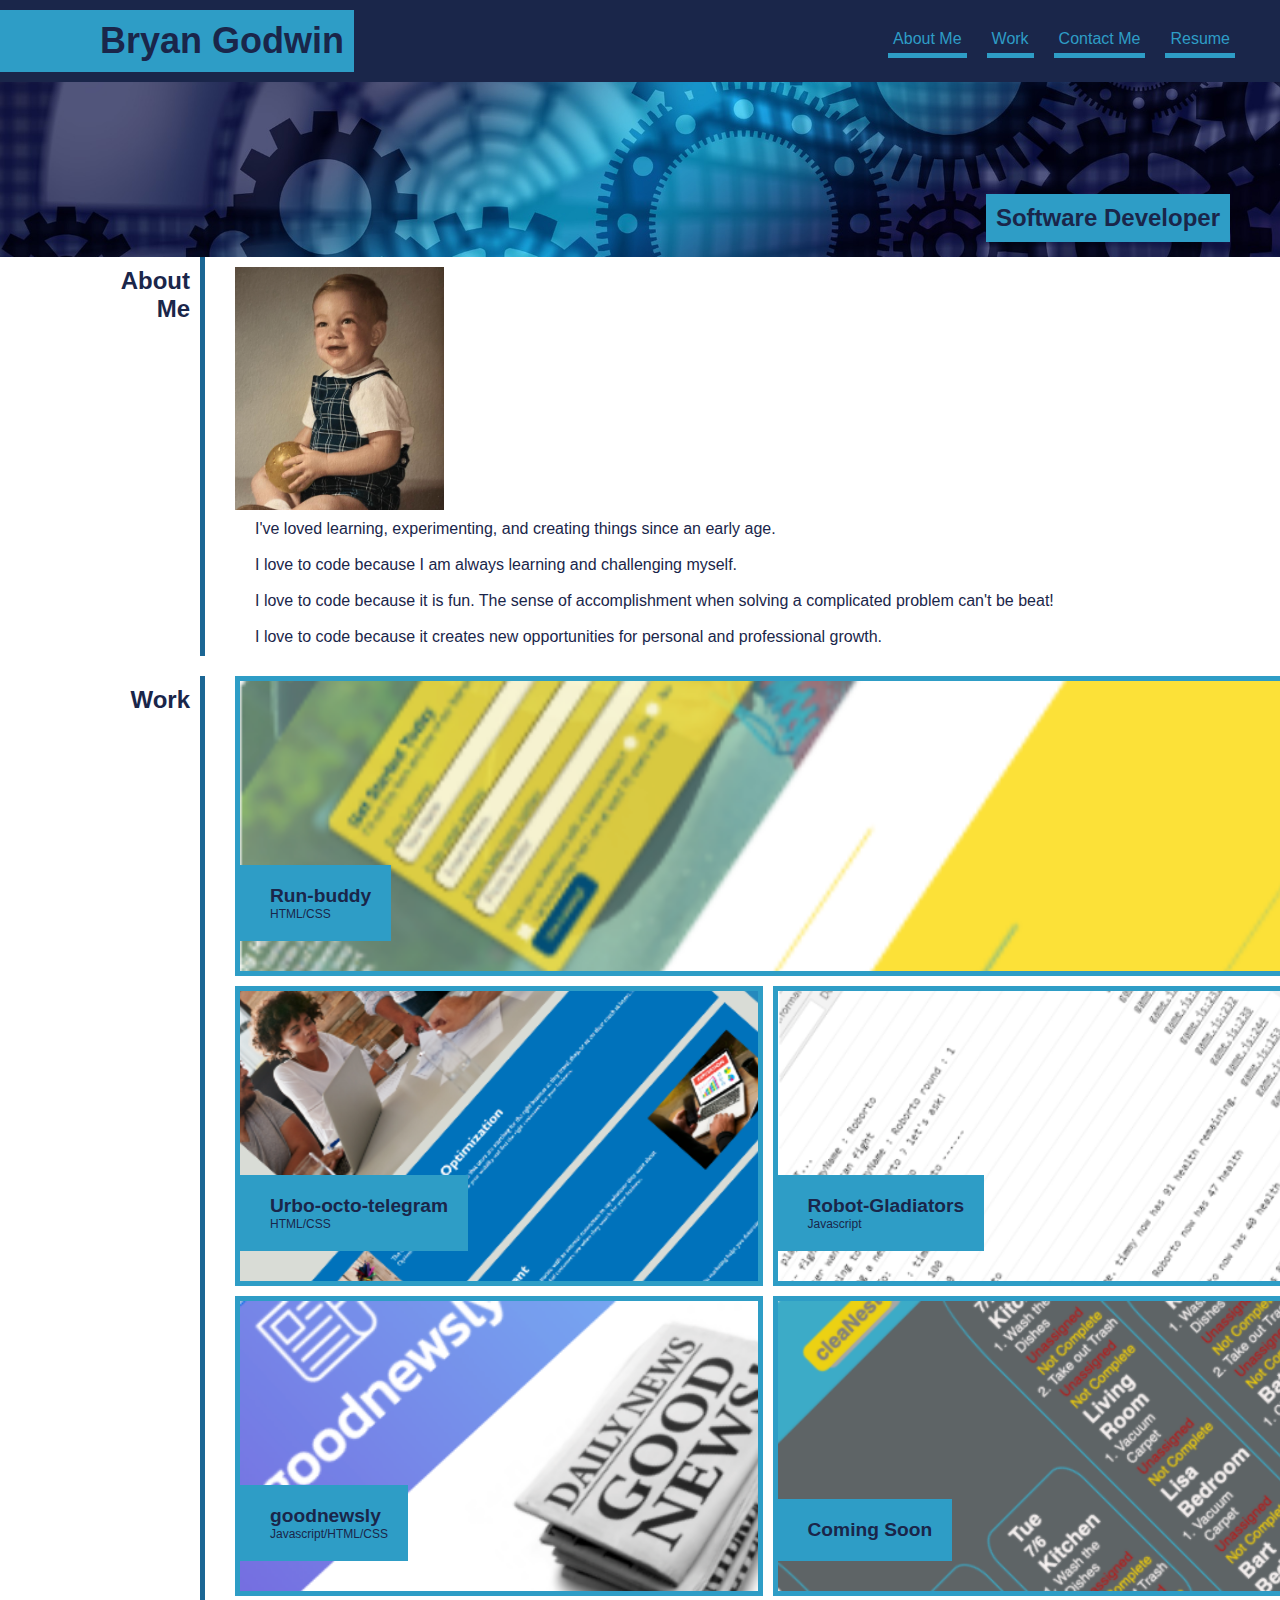
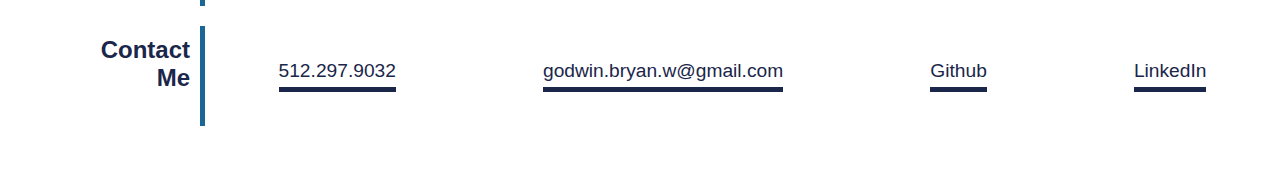
==== commit 816240ee: "added group project 2" ====
--- a/develop/index.html
+++ b/develop/index.html
@@ -167,7 +167,8 @@
           <div class="project-item">
             <div
               class="project-item-border"
-              style="background-image: url('./assets/images/coming_soon_2.png')"
+              onclick="location.href='https://nameless-basin-28220.herokuapp.com/';"
+              style="background-image: url('./assets/images/cleanest.png')"
             >
               <div class="project-label">
                 <h4>Coming Soon</h4>
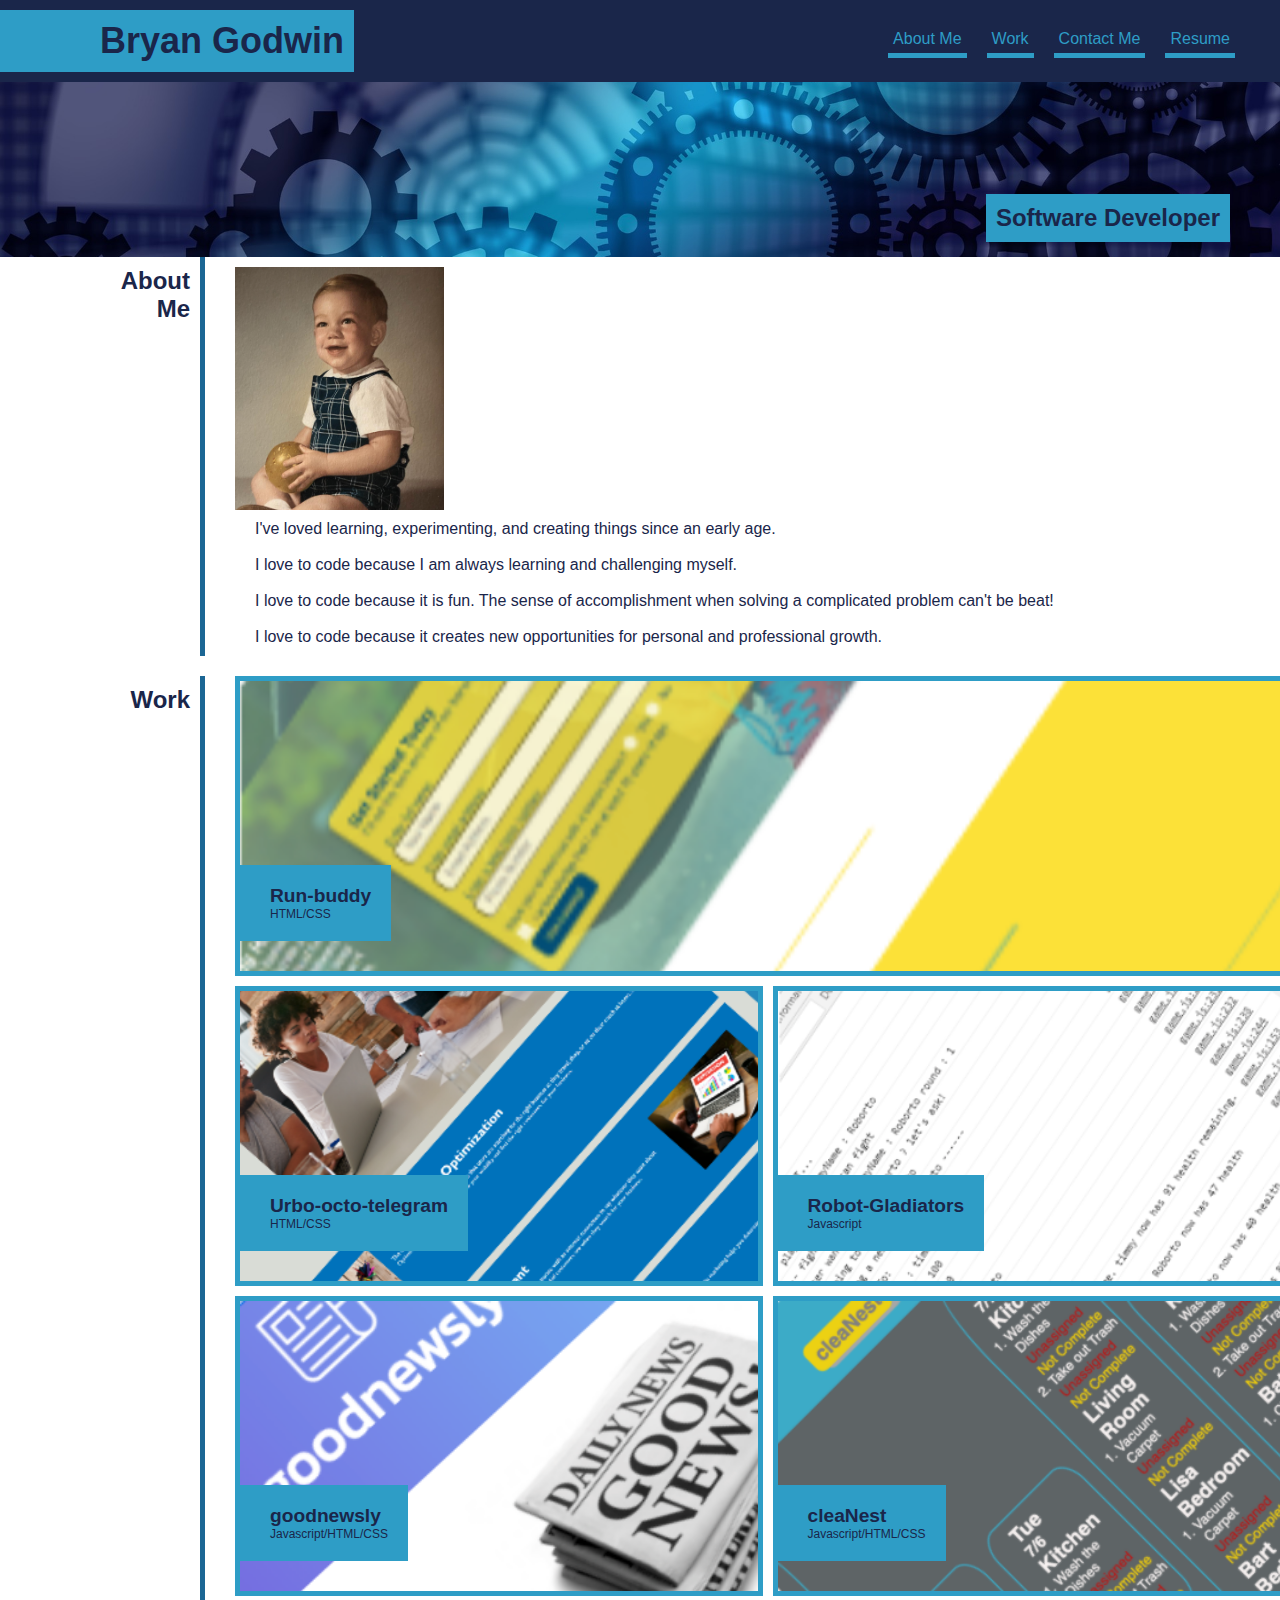
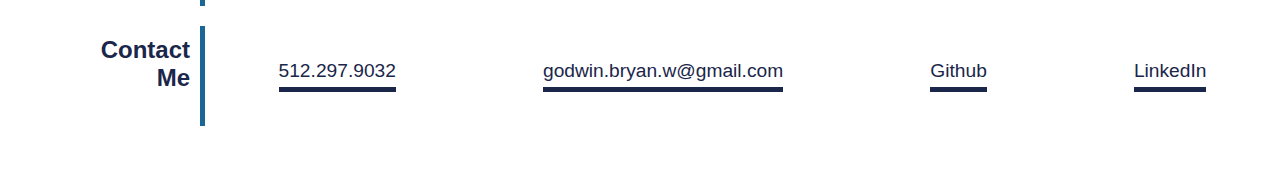
==== commit 7a3261dd: "updated cleaNest description" ====
--- a/develop/index.html
+++ b/develop/index.html
@@ -171,7 +171,8 @@
               style="background-image: url('./assets/images/cleanest.png')"
             >
               <div class="project-label">
-                <h4>Coming Soon</h4>
+                <h4>cleaNest</h4>
+                <p>Javascript/HTML/CSS</p>
               </div>
             </div>
           </div>
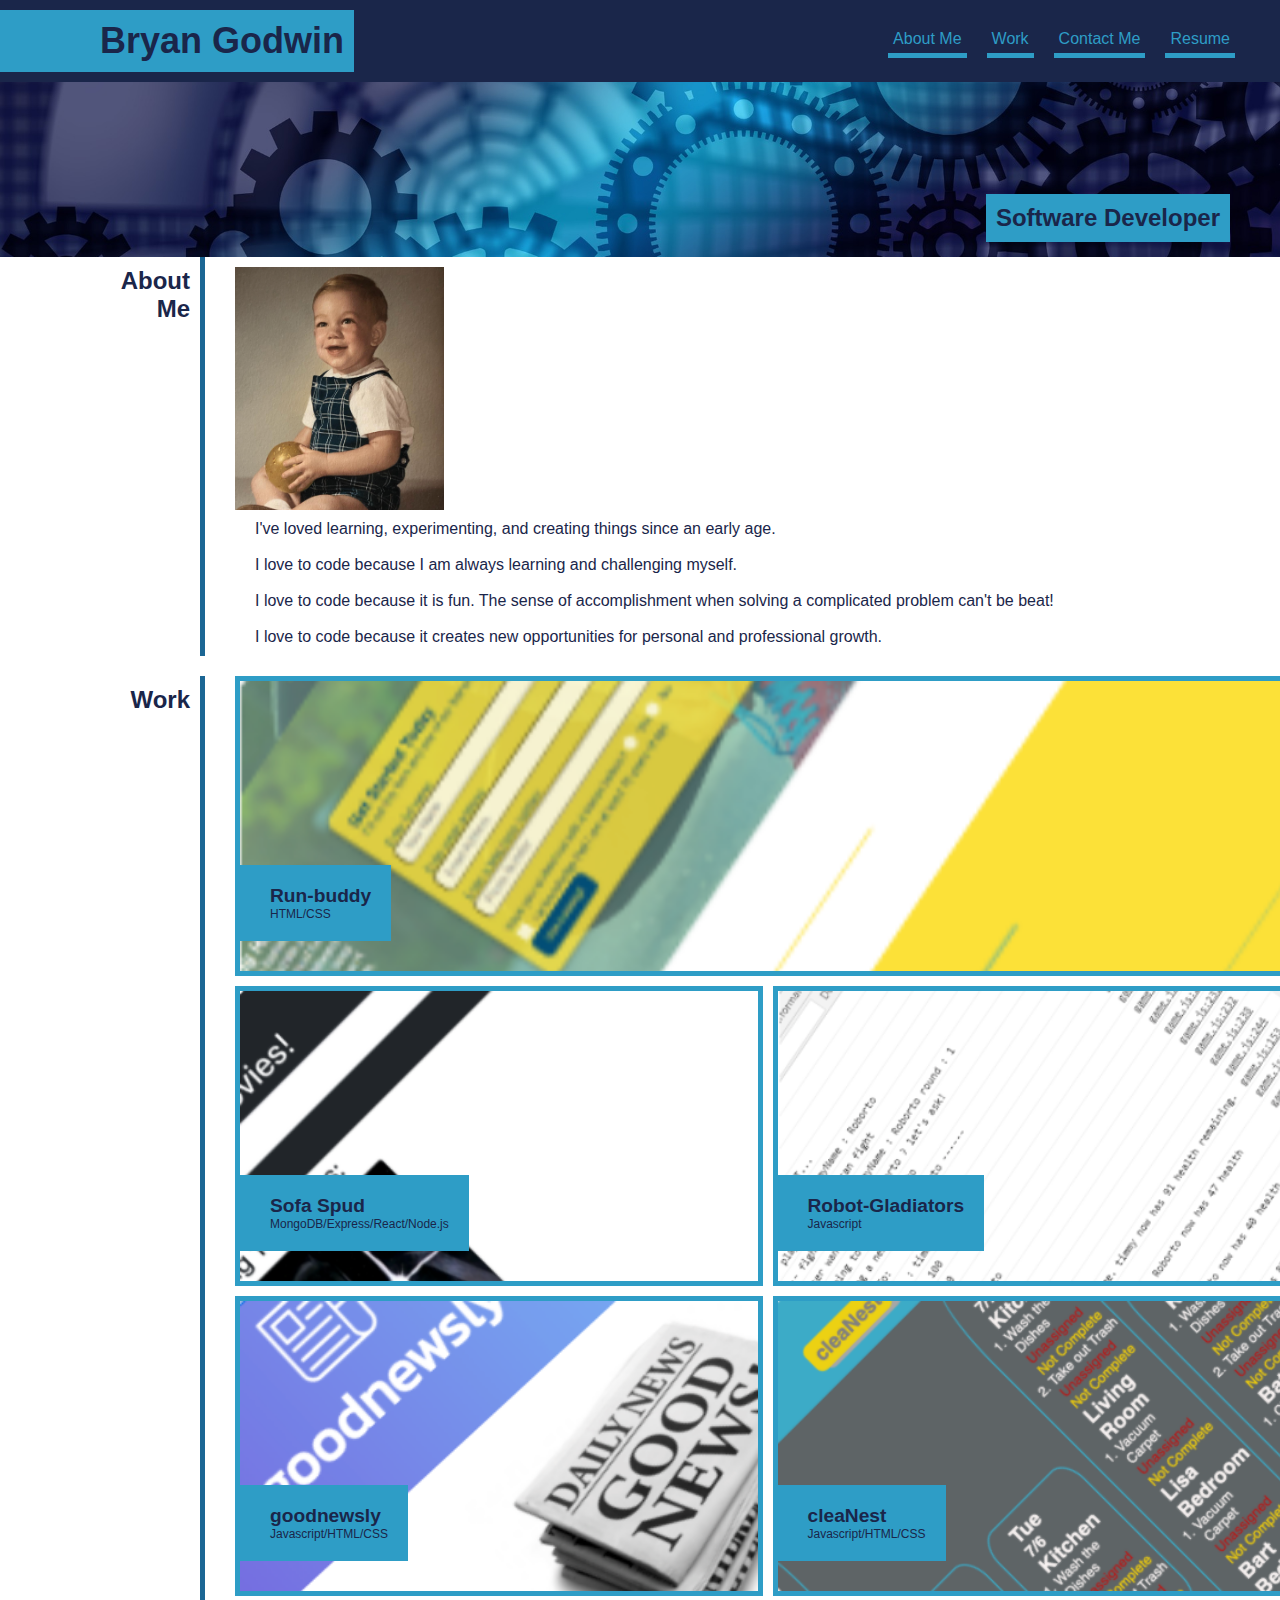
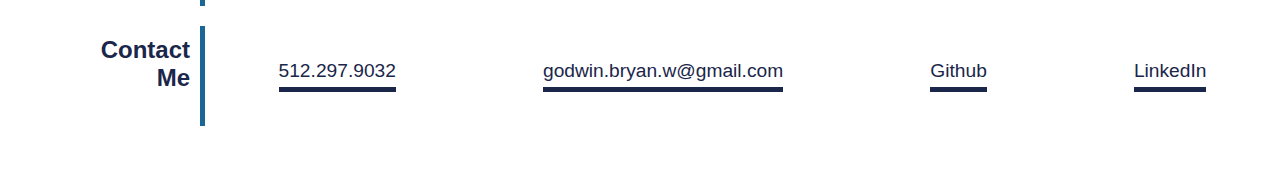
==== commit 8d29742d: "updated for final project" ====
--- a/develop/index.html
+++ b/develop/index.html
@@ -122,15 +122,15 @@
           <div class="project-item">
             <div
               class="project-item-border"
-              onclick="location.href='https://godwinbw.github.io/urban-octo-telegram/Develop/';"
+              onclick="location.href='https://github.com/godwinbw/sofa-spud';"
               style="
                 cursor: pointer;
-                background-image: url('./assets/images/urbo_octo_telegram.png');
+                background-image: url('./assets/images/sofa-spud.png');
               "
             >
               <div class="project-label">
-                <h4>Urbo-octo-telegram</h4>
-                <p>HTML/CSS</p>
+                <h4>Sofa Spud</h4>
+                <p>MongoDB/Express/React/Node.js</p>
               </div>
             </div>
           </div>
